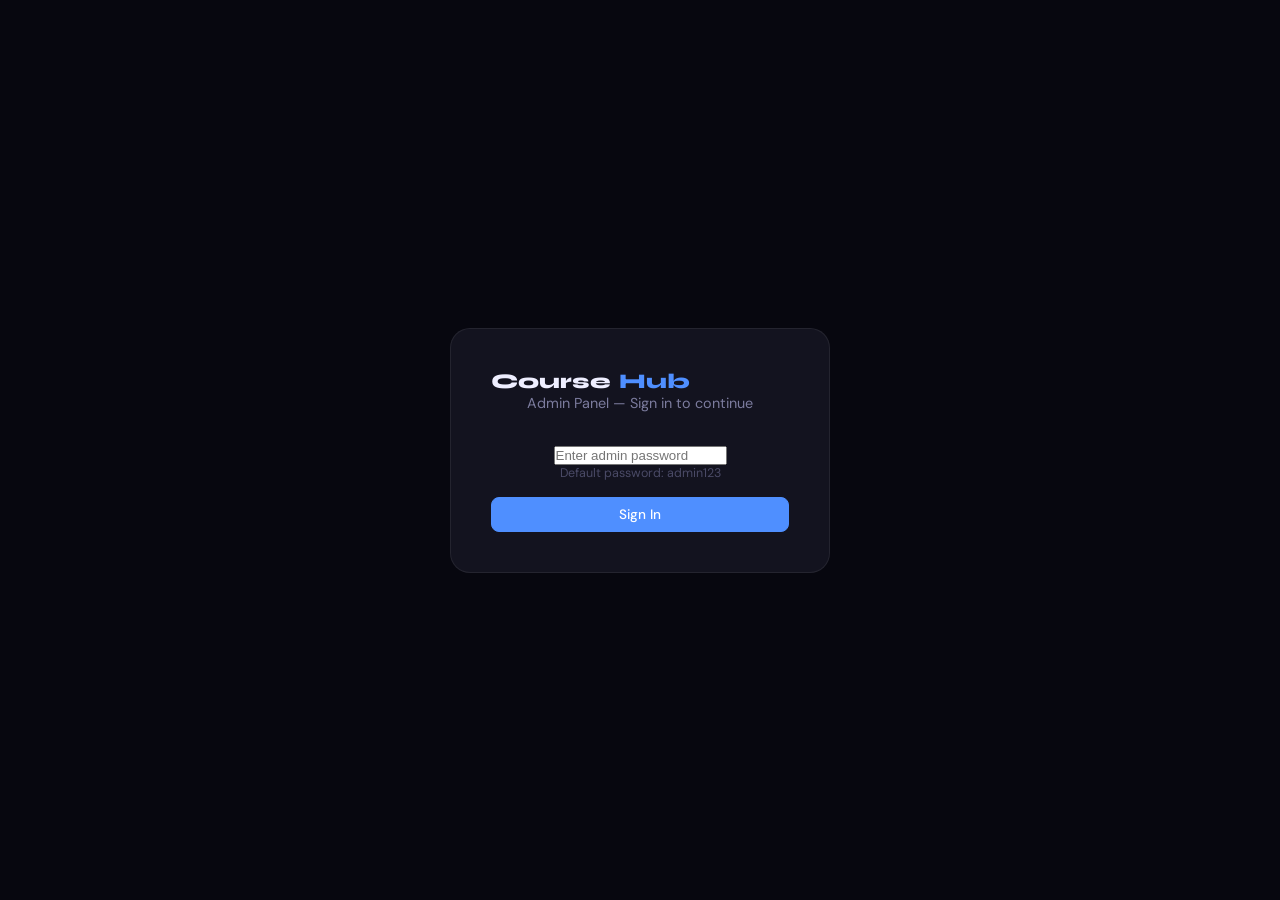
==== admin/admin.html @ 8cada8fc "Update project structure and files" ====
<!DOCTYPE html>
<html lang="en">
<head>
  <meta charset="UTF-8" />
  <meta name="viewport" content="width=device-width, initial-scale=1.0" />
  <title>CourseHub — Admin Panel</title>
  <link href="https://fonts.googleapis.com/css2?family=Syne:wght@600;700;800&family=DM+Sans:wght@300;400;500&display=swap" rel="stylesheet" />
  <link rel="stylesheet" href="admin.css" />
</head>
<body>

  <!-- LOGIN SCREEN -->
  <div id="login-screen">
    <div class="login-box">
      <div class="logo">Course<span>Hub</span></div>
      <p>Admin Panel — Sign in to continue</p>
      <input type="password" id="login-input" placeholder="Enter admin password" onkeydown="if(event.key==='Enter')login()" />
      <div class="login-hint">Default password: admin123</div>
      <button class="btn btn-primary" style="width:100%" onclick="login()">Sign In</button>
      <div class="login-error" id="login-error">Incorrect password. Try again.</div>
    </div>
  </div>

  <!-- MAIN APP -->
  <div id="app">
    <nav>
      <div class="logo">Course<span>Hub</span> <span class="admin-badge">Admin</span></div>
      <div class="nav-right">
        <a href="coursehub.html" target="_blank" class="nav-link">↗ View Student Site</a>
        <button class="btn btn-ghost" onclick="logout()">Sign Out</button>
      </div>
    </nav>

    <div class="layout">
      <!-- SIDEBAR -->
      <aside class="sidebar">
        <div class="sidebar-header">
          <span>Courses</span>
          <button class="btn btn-primary btn-sm" onclick="openCourseModal()">+ New</button>
        </div>
        <div id="course-list"></div>
      </aside>

      <!-- MAIN CONTENT -->
      <main class="main">

        <!-- DASHBOARD -->
        <div id="view-dashboard">
          <div class="page-title">
            <h2>Dashboard</h2>
            <p>Overview of your CourseHub content</p>
          </div>
          <div class="stats-grid">
            <div class="stat-card">
              <div class="stat-label">Total Courses</div>
              <div class="stat-num" id="d-courses">0</div>
            </div>
            <div class="stat-card">
              <div class="stat-label">Total Videos</div>
              <div class="stat-num" id="d-videos">0</div>
            </div>
            <div class="stat-card">
              <div class="stat-label">Categories</div>
              <div class="stat-num" id="d-cats">0</div>
            </div>
          </div>
          <div class="dashboard-tip">
            <div class="tip-icon">💡</div>
            <div>
              <strong>Getting started</strong>
              <p>Select a course from the sidebar to manage its videos, or click <em>+ New</em> to create a course.</p>
            </div>
          </div>
        </div>

        <!-- COURSE EDITOR -->
        <div id="view-course" style="display:none">
          <div class="page-title-row">
            <div style="display:flex;align-items:center;gap:1rem">
              <div class="course-emoji-big" id="edit-course-emoji"></div>
              <div>
                <h2 id="edit-course-name"></h2>
                <p id="edit-course-cat"></p>
              </div>
            </div>
            <div class="action-row">
              <button class="btn btn-ghost" onclick="openCourseModal(activeCourseId)">✏️ Edit</button>
              <button class="btn btn-danger" onclick="deleteCourse(activeCourseId)">🗑 Delete</button>
            </div>
          </div>

          <div class="section-header">
            <h3>Videos <span class="count-badge" id="video-count">0</span></h3>
            <button class="btn btn-primary btn-sm" onclick="openVideoModal()">+ Add Video</button>
          </div>

          <div id="video-table-wrap">
            <table class="video-table">
              <thead>
                <tr>
                  <th style="width:40px">#</th>
                  <th>Title</th>
                  <th style="width:100px">Duration</th>
                  <th>YouTube URL</th>
                  <th style="width:120px">Actions</th>
                </tr>
              </thead>
              <tbody id="video-tbody"></tbody>
            </table>
          </div>
          <div id="no-videos" class="empty-msg">No videos yet. Click <strong>+ Add Video</strong> to get started.</div>
        </div>
      </main>
    </div>
  </div>

  <!-- COURSE MODAL -->
  <div class="modal-overlay" id="course-modal" onclick="closeModals(event)">
    <div class="modal">
      <div class="modal-header">
        <h3 id="course-modal-title">New Course</h3>
        <button class="modal-close" onclick="closeCourseModal()">✕</button>
      </div>
      <div class="modal-body">
        <input type="hidden" id="cm-id" />
        <div class="form-row">
          <div class="form-group" style="flex:0 0 80px">
            <label>Emoji</label>
            <input type="text" id="cm-emoji" maxlength="2" placeholder="📚" />
          </div>
          <div class="form-group" style="flex:1">
            <label>Course Title <span class="req">*</span></label>
            <input type="text" id="cm-title" placeholder="e.g. Web Development Fundamentals" />
          </div>
        </div>
        <div class="form-row">
          <div class="form-group" style="flex:1">
            <label>Category <span class="req">*</span></label>
            <input type="text" id="cm-category" placeholder="e.g. Programming, Data Science" />
          </div>
          <div class="form-group" style="flex:1">
            <label>Level <span class="req">*</span></label>
            <select id="cm-level">
              <option value="Beginner">Beginner</option>
              <option value="Intermediate">Intermediate</option>
              <option value="Advanced">Advanced</option>
            </select>
          </div>
        </div>
        <div class="form-group">
          <label>Description</label>
          <textarea id="cm-desc" rows="3" placeholder="Short description of this course..."></textarea>
        </div>
        <div class="form-group">
          <label>Card Color</label>
          <div class="color-options" id="cm-color-options"></div>
          <input type="hidden" id="cm-color" value="thumb-blue" />
        </div>
      </div>
      <div class="modal-footer">
        <button class="btn btn-ghost" onclick="closeCourseModal()">Cancel</button>
        <button class="btn btn-primary" onclick="saveCourse()">Save Course</button>
      </div>
    </div>
  </div>

  <!-- VIDEO MODAL -->
  <div class="modal-overlay" id="video-modal" onclick="closeModals(event)">
    <div class="modal">
      <div class="modal-header">
        <h3 id="video-modal-title">Add Video</h3>
        <button class="modal-close" onclick="closeVideoModal()">✕</button>
      </div>
      <div class="modal-body">
        <input type="hidden" id="vm-id" />
        <div class="form-group">
          <label>Video Title <span class="req">*</span></label>
          <input type="text" id="vm-title" placeholder="e.g. Introduction to HTML" />
        </div>
        <div class="form-group">
          <label>Duration</label>
          <input type="text" id="vm-dur" placeholder="e.g. 18 min" />
        </div>
        <div class="form-group">
          <label>YouTube URL <span class="req">*</span></label>
          <input type="url" id="vm-url" placeholder="https://www.youtube.com/watch?v=..." />
        </div>
      </div>
      <div class="modal-footer">
        <button class="btn btn-ghost" onclick="closeVideoModal()">Cancel</button>
        <button class="btn btn-primary" onclick="saveVideo()">Save Video</button>
      </div>
    </div>
  </div>

  <div id="toast"></div>
  <script src="admin.js"></script>
</body>
</html>
---- admin/admin.css ----
:root {
  --bg: #07070f;
  --surface: #0e0e1c;
  --card: #13131f;
  --border: rgba(255,255,255,0.07);
  --border-bright: rgba(255,255,255,0.14);
  --accent: #4f8fff;
  --accent-dim: rgba(79,143,255,0.12);
  --accent2: #ff6b6b;
  --accent3: #50e3a4;
  --text: #eeeeff;
  --text-muted: #7c7c9e;
  --text-dim: #4a4a66;
}

* { box-sizing: border-box; margin: 0; padding: 0; }

body {
  font-family: 'DM Sans', sans-serif;
  background: var(--bg);
  color: var(--text);
  min-height: 100vh;
}

h1,h2,h3,h4 { font-family: 'Syne', sans-serif; }

/* ── LOGIN ── */
#login-screen {
  min-height: 100vh;
  display: flex;
  align-items: center;
  justify-content: center;
}

.login-box {
  background: var(--card);
  border: 1px solid var(--border);
  border-radius: 20px;
  padding: 2.5rem;
  width: 100%;
  max-width: 380px;
  text-align: center;
}

.login-box p {
  color: var(--text-muted);
  font-size: 0.9rem;
  margin-bottom: 2rem;
}

.login-hint {
  font-size: 0.78rem;
  color: var(--text-dim);
  margin-bottom: 1rem;
}

.login-error {
  color: var(--accent2);
  font-size: 0.82rem;
  margin-top: 0.75rem;
  display: none;
}

.login-error.show { display: block; }

/* ── APP ── */
#app { display: none; min-height: 100vh; flex-direction: column; }
#app.show { display: flex; }

/* ── NAV ── */
nav {
  position: sticky; top: 0; z-index: 100;
  background: rgba(7,7,15,0.9);
  backdrop-filter: blur(16px);
  border-bottom: 1px solid var(--border);
  padding: 0 1.5rem;
  height: 60px;
  display: flex;
  align-items: center;
  justify-content: space-between;
  flex-shrink: 0;
}

.logo {
  font-family: 'Syne', sans-serif;
  font-size: 1.3rem;
  font-weight: 800;
  display: flex;
  align-items: center;
  gap: 8px;
}

.logo span:first-child { color: var(--accent); }

.admin-badge {
  font-size: 0.65rem;
  background: rgba(255,196,79,0.15);
  color: #ffc44f;
  padding: 3px 8px;
  border-radius: 20px;
  font-weight: 600;
  letter-spacing: 0.06em;
  text-transform: uppercase;
}

.nav-right { display: flex; align-items: center; gap: 0.75rem; }

.nav-link {
  color: var(--text-muted);
  font-size: 0.85rem;
  text-decoration: none;
  transition: color 0.2s;
}
.nav-link:hover { color: var(--accent); }

/* ── LAYOUT ── */
.layout {
  display: flex;
  flex: 1;
  height: calc(100vh - 60px);
  overflow: hidden;
}

/* ── SIDEBAR ── */
.sidebar {
  width: 260px;
  flex-shrink: 0;
  border-right: 1px solid var(--border);
  background: var(--surface);
  overflow-y: auto;
  display: flex;
  flex-direction: column;
}

.sidebar-header {
  padding: 1rem 1rem 0.75rem;
  display: flex;
  align-items: center;
  justify-content: space-between;
  font-size: 0.75rem;
  font-weight: 600;
  color: var(--text-muted);
  text-transform: uppercase;
  letter-spacing: 0.07em;
  border-bottom: 1px solid var(--border);
  position: sticky;
  top: 0;
  background: var(--surface);
  z-index: 1;
}

.sidebar-item {
  display: flex;
  align-items: center;
  gap: 10px;
  padding: 0.75rem 1rem;
  cursor: pointer;
  border-bottom: 1px solid var(--border);
  transition: background 0.15s;
  font-size: 0.88rem;
}

.sidebar-item:hover { background: var(--card); }
.sidebar-item.active { background: var(--accent-dim); border-right: 2px solid var(--accent); }
.sidebar-item.active .sidebar-item-title { color: var(--accent); }

.sidebar-item-emoji { font-size: 1.2rem; flex-shrink: 0; }
.sidebar-item-title { font-weight: 500; white-space: nowrap; overflow: hidden; text-overflow: ellipsis; }
.sidebar-item-count { margin-left: auto; font-size: 0.72rem; color: var(--text-dim); flex-shrink: 0; }

/* ── MAIN ── */
.main {
  flex: 1;
  overflow-y: auto;
  padding: 2rem;
}

/* ── DASHBOARD ── */
.page-title { margin-bottom: 2rem; }
.page-title h2 { font-size: 1.8rem; font-weight: 800; letter-spacing: -0.5px; }
.page-title p { color: var(--text-muted); font-size: 0.9rem; margin-top: 4px; }

.stats-grid {
  display: grid;
  grid-template-columns: repeat(3, 1fr);
  gap: 1rem;
  margin-bottom: 2rem;
}

.stat-card {
  background: var(--card);
  border: 1px solid var(--border);
  border-radius: 14px;
  padding: 1.5rem;
}

.stat-label {
  font-size: 0.78rem;
  color: var(--text-muted);
  text-transform: uppercase;
  letter-spacing: 0.07em;
  margin-bottom: 0.5rem;
}

.stat-num {
  font-family: 'Syne', sans-serif;
  font-size: 2.2rem;
  font-weight: 700;
  color: var(--accent);
}

.dashboard-tip {
  background: var(--card);
  border: 1px solid var(--border);
  border-radius: 14px;
  padding: 1.25rem 1.5rem;
  display: flex;
  gap: 1rem;
  align-items: flex-start;
}

.tip-icon { font-size: 1.5rem; flex-shrink: 0; }
.dashboard-tip strong { font-size: 0.95rem; display: block; margin-bottom: 4px; }
.dashboard-tip p { font-size: 0.85rem; color: var(--text-muted); line-height: 1.5; }

/* ── COURSE VIEW ── */
.page-title-row {
  display: flex;
  align-items: center;
  justify-content: space-between;
  margin-bottom: 2rem;
  flex-wrap: wrap;
  gap: 1rem;
}

.course-emoji-big { font-size: 2.5rem; }

#edit-course-name { font-size: 1.5rem; font-weight: 800; }
#edit-course-cat { color: var(--text-muted); font-size: 0.85rem; margin-top: 4px; }

.action-row { display: flex; gap: 0.5rem; }

.section-header {
  display: flex;
  align-items: center;
  justify-content: space-between;
  margin-bottom: 1rem;
}

.section-header h3 { font-size: 1rem; font-weight: 700; display: flex; align-items: center; gap: 8px; }

.count-badge {
  background: var(--accent-dim);
  color: var(--accent);
  font-size: 0.72rem;
  padding: 2px 8px;
  border-radius: 20px;
  font-family: 'DM Sans', sans-serif;
  font-weight: 500;
}

/* ── VIDEO TABLE ── */
.video-table {
  width: 100%;
  border-collapse: collapse;
  font-size: 0.875rem;
}

.video-table th {
  text-align: left;
  padding: 10px 12px;
  font-size: 0.72rem;
  font-weight: 600;
  color: var(--text-muted);
  text-transform: uppercase;
  letter-spacing: 0.07em;
  border-bottom: 1px solid var(--border);
}

.video-table td {
  padding: 12px;
  border-bottom: 1px solid var(--border);
  vertical-align: middle;
}

.video-table tr:hover td { background: var(--card); }

.video-table .url-cell {
  max-width: 240px;
  overflow: hidden;
  text-overflow: ellipsis;
  white-space: nowrap;
  color: var(--accent);
  font-size: 0.8rem;
}

.video-table .url-cell a {
  color: var(--accent);
  text-decoration: none;
}
.video-table .url-cell a:hover { text-decoration: underline; }

.empty-msg {
  text-align: center;
  padding: 3rem;
  color: var(--text-muted);
  font-size: 0.9rem;
  display: none;
}

/* ── BUTTONS ── */
.btn {
  font-family: 'DM Sans', sans-serif;
  font-size: 0.85rem;
  padding: 8px 16px;
  border-radius: 8px;
  border: 1px solid var(--border-bright);
  cursor: pointer;
  transition: all 0.2s;
  font-weight: 500;
}

.btn-primary {
  background: var(--accent);
  border-color: var(--accent);
  color: #fff;
}
.btn-primary:hover { background: #6aa3ff; }

.btn-ghost {
  background: none;
  color: var(--text-muted);
}
.btn-ghost:hover { color: var(--text); border-color: var(--border-bright); }

.btn-danger {
  background: none;
  border-color: rgba(255,107,107,0.3);
  color: var(--accent2);
}
.btn-danger:hover { background: rgba(255,107,107,0.1); }

.btn-sm { padding: 5px 12px; font-size: 0.8rem; }

.btn-icon {
  background: none;
  border: 1px solid var(--border);
  color: var(--text-muted);
  padding: 5px 10px;
  border-radius: 7px;
  cursor: pointer;
  font-size: 0.8rem;
  transition: all 0.2s;
}
.btn-icon:hover { border-color: var(--border-bright); color: var(--text); }
.btn-icon.del:hover { border-color: rgba(255,107,107,0.4); color: var(--accent2); }

/* ── MODALS ── */
.modal-overlay {
  position: fixed; inset: 0;
  background: rgba(0,0,0,0.7);
  backdrop-filter: blur(4px);
  display: none;
  align-items: center;
  justify-content: center;
  z-index: 1000;
  padding: 1rem;
}

.modal-overlay.open { display: flex; }

.modal {
  background: var(--card);
  border: 1px solid var(--border-bright);
  border-radius: 18px;
  width: 100%;
  max-width: 520px;
  max-height: 90vh;
  overflow-y: auto;
  animation: modalIn 0.2s ease;
}

@keyframes modalIn {
  from { opacity: 0; transform: scale(0.96) translateY(10px); }
  to { opacity: 1; transform: scale(1) translateY(0); }
}

.modal-header {
  display: flex;
  align-items: center;
  justify-content: space-between;
  padding: 1.25rem 1.5rem;
  border-bottom: 1px solid var(--border);
}

.modal-header h3 { font-size: 1.1rem; font-weight: 700; }

.modal-close {
  background: none;
  border: none;
  color: var(--text-muted);
  cursor: pointer;
  font-size: 1rem;
  padding: 4px 8px;
  border-radius: 6px;
  transition: color 0.2s;
}
.modal-close:hover { color: var(--text); }

.modal-body { padding: 1.5rem; }

.modal-footer {
  padding: 1rem 1.5rem;
  border-top: 1px solid var(--border);
  display: flex;
  justify-content: flex-end;
  gap: 0.5rem;
}

/* ── FORMS ── */
.form-group { margin-bottom: 1.1rem; }
.form-group label {
  display: block;
  font-size: 0.82rem;
  font-weight: 500;
  color: var(--text-muted);
  margin-bottom: 6px;
}

.req { color: var(--accent2); }

.form-group input,
.form-group select,
.form-group textarea {
  width: 100%;
  background: var(--surface);
  border: 1px solid var(--border);
  color: var(--text);
  padding: 10px 12px;
  border-radius: 9px;
  font-family: 'DM Sans', sans-serif;
  font-size: 0.9rem;
  transition: border-color 0.2s;
}

.form-group input:focus,
.form-group select:focus,
.form-group textarea:focus { outline: none; border-color: var(--accent); }

.form-group input::placeholder,
.form-group textarea::placeholder { color: var(--text-dim); }

.form-group textarea { resize: vertical; line-height: 1.6; }

.form-row { display: flex; gap: 0.75rem; }

/* ── COLOR PICKER ── */
.color-options {
  display: flex;
  gap: 8px;
  flex-wrap: wrap;
  margin-top: 4px;
}

.color-swatch {
  width: 32px; height: 32px;
  border-radius: 8px;
  cursor: pointer;
  border: 2px solid transparent;
  transition: border-color 0.2s, transform 0.15s;
}
.color-swatch:hover { transform: scale(1.1); }
.color-swatch.selected { border-color: #fff; }

/* ── TOAST ── */
#toast {
  position: fixed;
  bottom: 2rem; left: 50%;
  transform: translateX(-50%);
  background: var(--card);
  border: 1px solid var(--border-bright);
  color: var(--text);
  padding: 10px 20px;
  border-radius: 10px;
  font-size: 0.85rem;
  opacity: 0;
  pointer-events: none;
  transition: opacity 0.3s;
  z-index: 9999;
  white-space: nowrap;
}
#toast.show { opacity: 1; }

/* ── SCROLLBAR ── */
::-webkit-scrollbar { width: 5px; }
::-webkit-scrollbar-track { background: transparent; }
::-webkit-scrollbar-thumb { background: var(--border-bright); border-radius: 3px; }
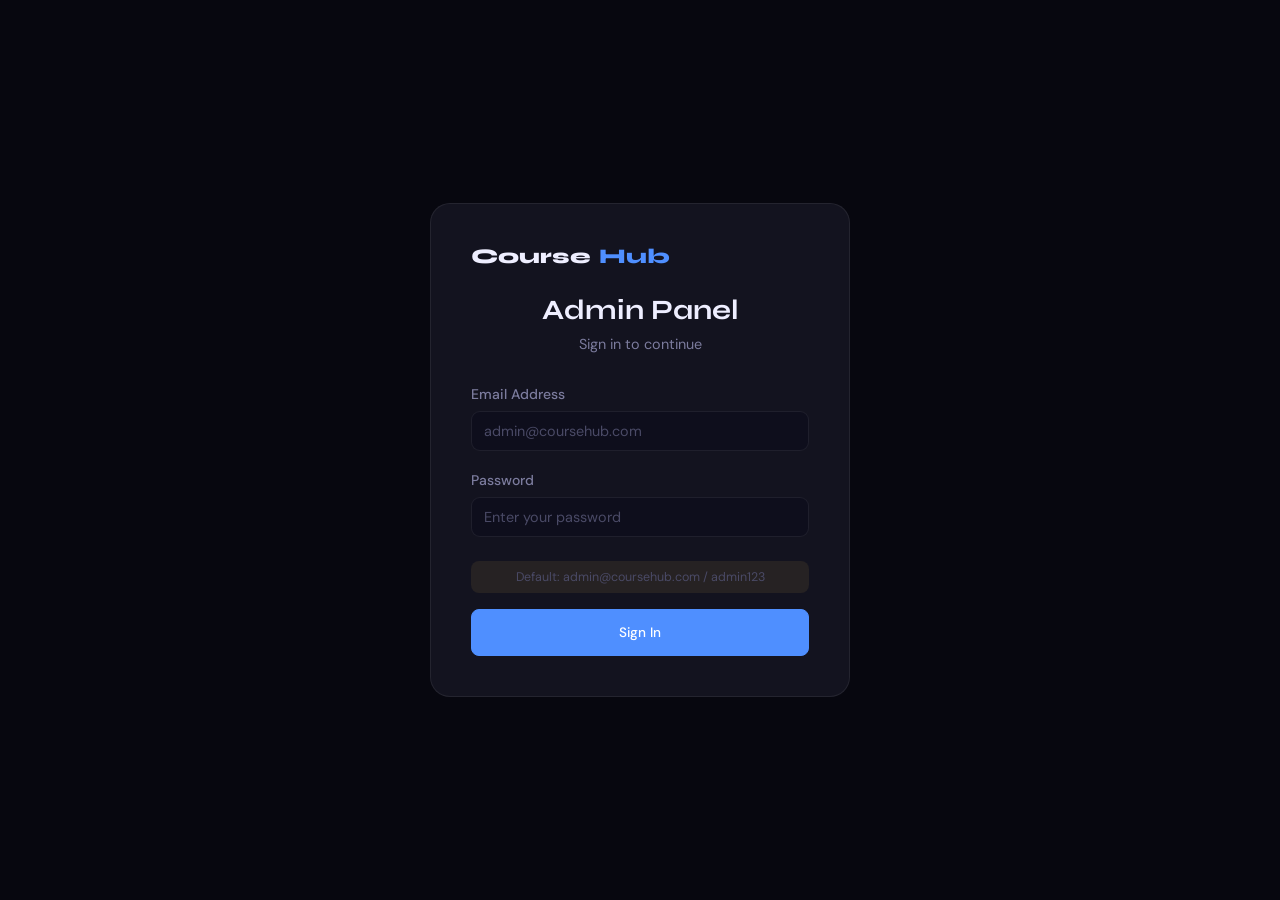
==== commit 2d3de577: "Remove emojis, level, and description fields; enhance admin login - Remove all emoji icons from stud" ====
--- a/admin/admin.html
+++ b/admin/admin.html
@@ -13,11 +13,22 @@
   <div id="login-screen">
     <div class="login-box">
       <div class="logo">Course<span>Hub</span></div>
-      <p>Admin Panel — Sign in to continue</p>
-      <input type="password" id="login-input" placeholder="Enter admin password" onkeydown="if(event.key==='Enter')login()" />
-      <div class="login-hint">Default password: admin123</div>
-      <button class="btn btn-primary" style="width:100%" onclick="login()">Sign In</button>
-      <div class="login-error" id="login-error">Incorrect password. Try again.</div>
+      <h2 style="margin: 1.5rem 0 0.5rem; font-size: 1.75rem; font-weight: 700;">Admin Panel</h2>
+      <p style="color: var(--text-muted); margin-bottom: 2rem;">Sign in to continue</p>
+
+      <div class="form-group" style="margin-bottom: 1.25rem; text-align: left;">
+        <label style="display: block; margin-bottom: 0.5rem; font-weight: 500; font-size: 0.875rem;">Email Address</label>
+        <input type="email" id="login-email" placeholder="admin@coursehub.com" onkeydown="if(event.key==='Enter')login()" />
+      </div>
+
+      <div class="form-group" style="margin-bottom: 1.5rem; text-align: left;">
+        <label style="display: block; margin-bottom: 0.5rem; font-weight: 500; font-size: 0.875rem;">Password</label>
+        <input type="password" id="login-password" placeholder="Enter your password" onkeydown="if(event.key==='Enter')login()" />
+      </div>
+
+      <div class="login-hint">Default: admin@coursehub.com / admin123</div>
+      <button class="btn btn-primary" style="width:100%; padding: 0.875rem;" onclick="login()">Sign In</button>
+      <div class="login-error" id="login-error">Incorrect email or password. Try again.</div>
     </div>
   </div>
 
@@ -26,7 +37,7 @@
     <nav>
       <div class="logo">Course<span>Hub</span> <span class="admin-badge">Admin</span></div>
       <div class="nav-right">
-        <a href="coursehub.html" target="_blank" class="nav-link">↗ View Student Site</a>
+        <a href="coursehub.html" target="_blank" class="nav-link">View Student Site</a>
         <button class="btn btn-ghost" onclick="logout()">Sign Out</button>
       </div>
     </nav>
@@ -65,7 +76,7 @@
             </div>
           </div>
           <div class="dashboard-tip">
-            <div class="tip-icon">💡</div>
+            <div class="tip-icon">Tip</div>
             <div>
               <strong>Getting started</strong>
               <p>Select a course from the sidebar to manage its videos, or click <em>+ New</em> to create a course.</p>
@@ -76,16 +87,13 @@
         <!-- COURSE EDITOR -->
         <div id="view-course" style="display:none">
           <div class="page-title-row">
-            <div style="display:flex;align-items:center;gap:1rem">
-              <div class="course-emoji-big" id="edit-course-emoji"></div>
-              <div>
-                <h2 id="edit-course-name"></h2>
-                <p id="edit-course-cat"></p>
-              </div>
+            <div>
+              <h2 id="edit-course-name"></h2>
+              <p id="edit-course-cat"></p>
             </div>
             <div class="action-row">
-              <button class="btn btn-ghost" onclick="openCourseModal(activeCourseId)">✏️ Edit</button>
-              <button class="btn btn-danger" onclick="deleteCourse(activeCourseId)">🗑 Delete</button>
+              <button class="btn btn-ghost" onclick="openCourseModal(activeCourseId)">Edit</button>
+              <button class="btn btn-danger" onclick="deleteCourse(activeCourseId)">Delete</button>
             </div>
           </div>
 
@@ -119,37 +127,17 @@
     <div class="modal">
       <div class="modal-header">
         <h3 id="course-modal-title">New Course</h3>
-        <button class="modal-close" onclick="closeCourseModal()">✕</button>
+        <button class="modal-close" onclick="closeCourseModal()">X</button>
       </div>
       <div class="modal-body">
         <input type="hidden" id="cm-id" />
-        <div class="form-row">
-          <div class="form-group" style="flex:0 0 80px">
-            <label>Emoji</label>
-            <input type="text" id="cm-emoji" maxlength="2" placeholder="📚" />
-          </div>
-          <div class="form-group" style="flex:1">
-            <label>Course Title <span class="req">*</span></label>
-            <input type="text" id="cm-title" placeholder="e.g. Web Development Fundamentals" />
-          </div>
-        </div>
-        <div class="form-row">
-          <div class="form-group" style="flex:1">
-            <label>Category <span class="req">*</span></label>
-            <input type="text" id="cm-category" placeholder="e.g. Programming, Data Science" />
-          </div>
-          <div class="form-group" style="flex:1">
-            <label>Level <span class="req">*</span></label>
-            <select id="cm-level">
-              <option value="Beginner">Beginner</option>
-              <option value="Intermediate">Intermediate</option>
-              <option value="Advanced">Advanced</option>
-            </select>
-          </div>
+        <div class="form-group">
+          <label>Course Title <span class="req">*</span></label>
+          <input type="text" id="cm-title" placeholder="e.g. Web Development Fundamentals" />
         </div>
         <div class="form-group">
-          <label>Description</label>
-          <textarea id="cm-desc" rows="3" placeholder="Short description of this course..."></textarea>
+          <label>Category <span class="req">*</span></label>
+          <input type="text" id="cm-category" placeholder="e.g. Programming, Data Science" />
         </div>
         <div class="form-group">
           <label>Card Color</label>
@@ -169,7 +157,7 @@
     <div class="modal">
       <div class="modal-header">
         <h3 id="video-modal-title">Add Video</h3>
-        <button class="modal-close" onclick="closeVideoModal()">✕</button>
+        <button class="modal-close" onclick="closeVideoModal()">X</button>
       </div>
       <div class="modal-body">
         <input type="hidden" id="vm-id" />
--- a/admin/admin.css
+++ b/admin/admin.css
@@ -38,7 +38,7 @@
   border-radius: 20px;
   padding: 2.5rem;
   width: 100%;
-  max-width: 380px;
+  max-width: 420px;
   text-align: center;
 }
 
@@ -46,12 +46,36 @@
   color: var(--text-muted);
   font-size: 0.9rem;
   margin-bottom: 2rem;
+}
+
+.login-box input {
+  width: 100%;
+  background: var(--surface);
+  border: 1px solid var(--border);
+  color: var(--text);
+  padding: 12px 14px;
+  border-radius: 10px;
+  font-family: 'DM Sans', sans-serif;
+  font-size: 0.95rem;
+  transition: border-color 0.2s;
+}
+
+.login-box input:focus {
+  outline: none;
+  border-color: var(--accent);
+}
+
+.login-box input::placeholder {
+  color: var(--text-dim);
 }
 
 .login-hint {
   font-size: 0.78rem;
   color: var(--text-dim);
   margin-bottom: 1rem;
+  background: rgba(255,196,79,0.08);
+  padding: 8px 12px;
+  border-radius: 8px;
 }
 
 .login-error {
